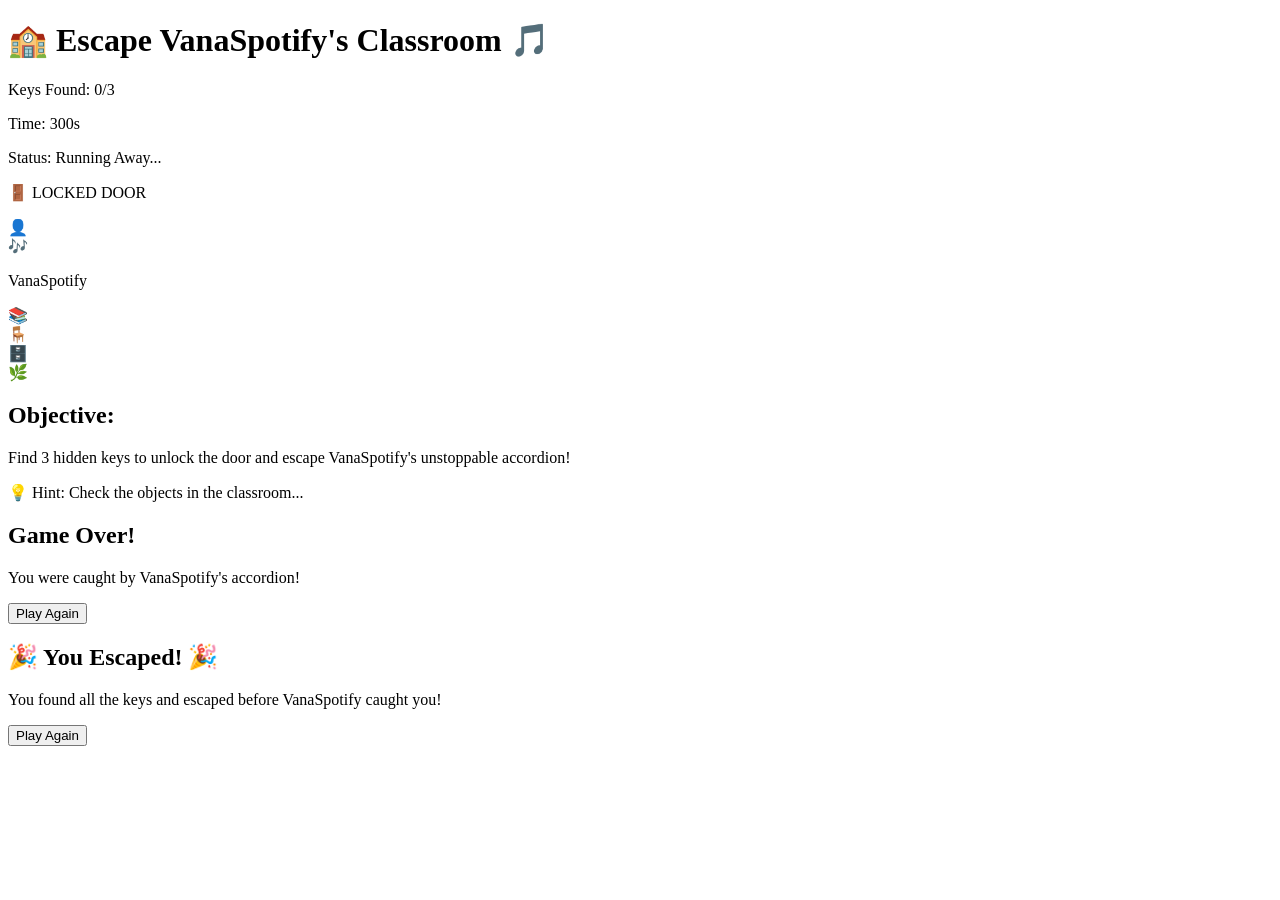
==== index.html @ 4e908365 "Initial game HTML structure" ====
<!DOCTYPE html>
<html lang="en">
<head>
    <meta charset="UTF-8">
    <meta name="viewport" content="width=device-width, initial-scale=1.0">
    <title>Escape VanaSpotify's Classroom</title>
    <link rel="stylesheet" href="style.css">
</head>
<body>
    <div id="gameContainer" class="game-container">
        <!-- Main Game Area -->
        <div id="gameArea" class="game-area">
            <div class="game-header">
                <h1>🏫 Escape VanaSpotify's Classroom 🎵</h1>
                <div class="game-stats">
                    <p>Keys Found: <span id="keysFound">0</span>/3</p>
                    <p>Time: <span id="timer">300</span>s</p>
                    <p>Status: <span id="status">Running Away...</span></p>
                </div>
            </div>

            <!-- Game Scene -->
            <div class="classroom-scene">
                <div class="door locked" id="door">
                    <p>🚪 LOCKED DOOR</p>
                </div>

                <div class="player" id="player">👤</div>

                <div class="teacher" id="teacher">
                    <div class="accordion">🎶</div>
                    <p>VanaSpotify</p>
                </div>

                <!-- Interactive Objects -->
                <div class="desk clickable" id="desk">📚</div>
                <div class="chair clickable" id="chair">🪑</div>
                <div class="locker clickable" id="locker">🗄️</div>
                <div class="plant clickable" id="plant">🌿</div>
            </div>

            <!-- Game Info -->
            <div class="game-info">
                <h2>Objective:</h2>
                <p>Find 3 hidden keys to unlock the door and escape VanaSpotify's unstoppable accordion!</p>
                <p id="hint">💡 Hint: Check the objects in the classroom...</p>
            </div>
        </div>

        <!-- Game Over Modal -->
        <div id="gameOverModal" class="modal hidden">
            <div class="modal-content">
                <h2 id="gameOverTitle">Game Over!</h2>
                <p id="gameOverMessage">You were caught by VanaSpotify's accordion!</p>
                <button onclick="location.reload()">Play Again</button>
            </div>
        </div>

        <!-- Win Modal -->
        <div id="winModal" class="modal hidden">
            <div class="modal-content success">
                <h2>🎉 You Escaped! 🎉</h2>
                <p>You found all the keys and escaped before VanaSpotify caught you!</p>
                <button onclick="location.reload()">Play Again</button>
            </div>
        </div>
    </div>

    <script src="game.js"></script>
</body>
</html>
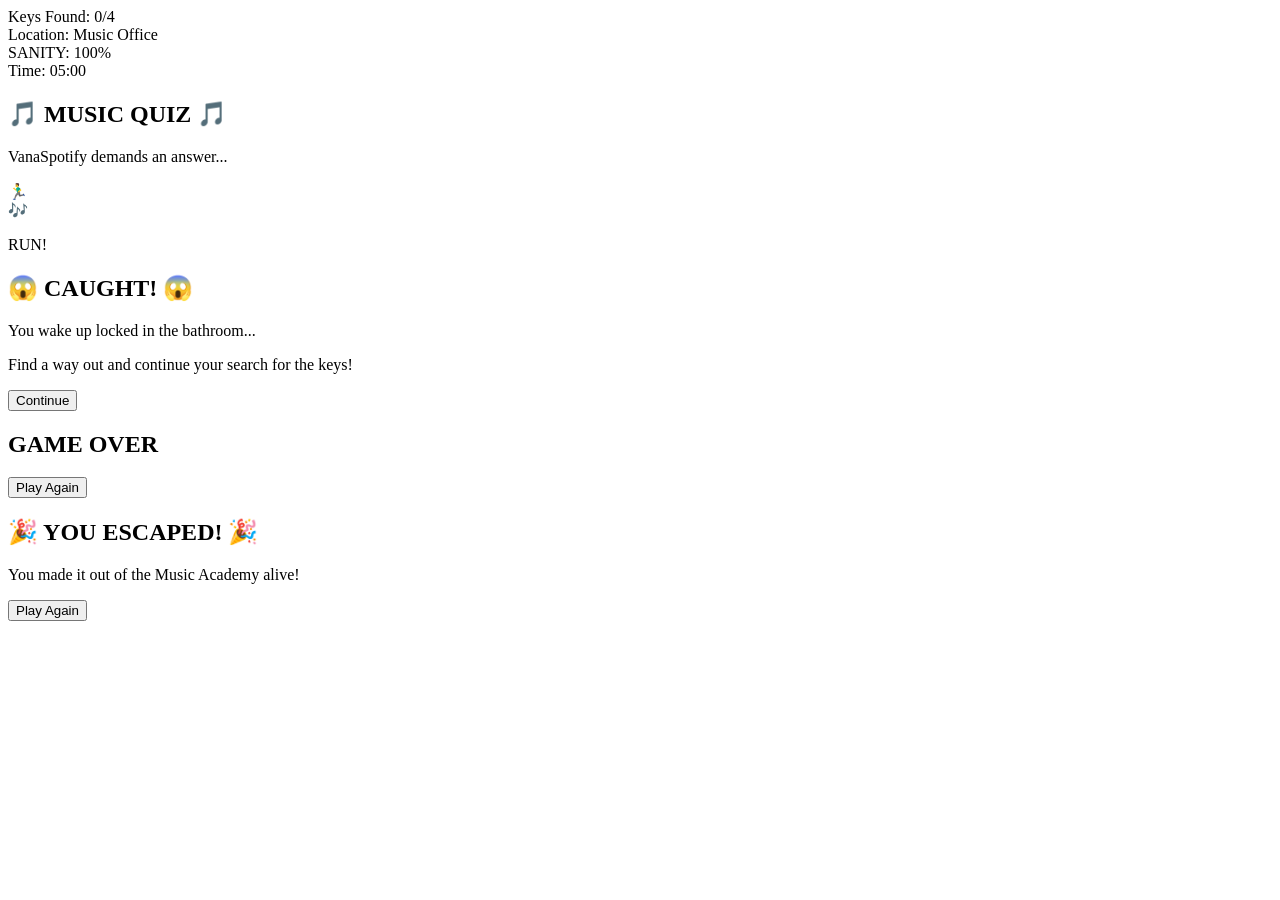
==== commit a5dd0301: "Create expanded game HTML with room system and quiz mechanics" ====
--- a/index.html
+++ b/index.html
@@ -3,66 +3,118 @@
 <head>
     <meta charset="UTF-8">
     <meta name="viewport" content="width=device-width, initial-scale=1.0">
-    <title>Escape VanaSpotify's Classroom</title>
+    <title>VanaSpotify - Music Academy Escape</title>
     <link rel="stylesheet" href="style.css">
 </head>
 <body>
+    <!-- Main Game Container -->
     <div id="gameContainer" class="game-container">
-        <!-- Main Game Area -->
-        <div id="gameArea" class="game-area">
-            <div class="game-header">
-                <h1>🏫 Escape VanaSpotify's Classroom 🎵</h1>
-                <div class="game-stats">
-                    <p>Keys Found: <span id="keysFound">0</span>/3</p>
-                    <p>Time: <span id="timer">300</span>s</p>
-                    <p>Status: <span id="status">Running Away...</span></p>
+        
+        <!-- HUD (Heads-Up Display) -->
+        <div class="hud">
+            <div class="hud-left">
+                <div class="hud-item">
+                    <span class="label">Keys Found:</span>
+                    <span id="keysCount" class="value">0/4</span>
+                </div>
+                <div class="hud-item">
+                    <span class="label">Location:</span>
+                    <span id="locationName" class="value">Music Office</span>
                 </div>
             </div>
-
-            <!-- Game Scene -->
-            <div class="classroom-scene">
-                <div class="door locked" id="door">
-                    <p>🚪 LOCKED DOOR</p>
+            <div class="hud-center">
+                <div id="sanity" class="sanity-bar">
+                    <div id="sanityFill" class="sanity-fill"></div>
+                    <span id="sanityText">SANITY: 100%</span>
                 </div>
-
-                <div class="player" id="player">👤</div>
-
-                <div class="teacher" id="teacher">
-                    <div class="accordion">🎶</div>
-                    <p>VanaSpotify</p>
+            </div>
+            <div class="hud-right">
+                <div class="hud-item">
+                    <span class="label">Time:</span>
+                    <span id="timeDisplay" class="value">05:00</span>
                 </div>
-
-                <!-- Interactive Objects -->
-                <div class="desk clickable" id="desk">📚</div>
-                <div class="chair clickable" id="chair">🪑</div>
-                <div class="locker clickable" id="locker">🗄️</div>
-                <div class="plant clickable" id="plant">🌿</div>
-            </div>
-
-            <!-- Game Info -->
-            <div class="game-info">
-                <h2>Objective:</h2>
-                <p>Find 3 hidden keys to unlock the door and escape VanaSpotify's unstoppable accordion!</p>
-                <p id="hint">💡 Hint: Check the objects in the classroom...</p>
+                <div class="hud-item" id="chaseIndicator" style="display: none;">
+                    <span class="label danger">🎵 BEING CHASED!</span>
+                </div>
             </div>
         </div>
 
-        <!-- Game Over Modal -->
-        <div id="gameOverModal" class="modal hidden">
-            <div class="modal-content">
-                <h2 id="gameOverTitle">Game Over!</h2>
-                <p id="gameOverMessage">You were caught by VanaSpotify's accordion!</p>
-                <button onclick="location.reload()">Play Again</button>
+        <!-- Main Game View -->
+        <div class="game-view" id="gameView">
+            <div class="room-container" id="roomContainer">
+                <!-- Room content will be dynamically generated -->
             </div>
         </div>
 
-        <!-- Win Modal -->
-        <div id="winModal" class="modal hidden">
-            <div class="modal-content success">
-                <h2>🎉 You Escaped! 🎉</h2>
-                <p>You found all the keys and escaped before VanaSpotify caught you!</p>
-                <button onclick="location.reload()">Play Again</button>
+        <!-- Room Navigation -->
+        <div class="room-nav" id="roomNav">
+            <!-- Navigation buttons will be dynamically generated -->
+        </div>
+
+        <!-- Interaction Panel -->
+        <div class="interaction-panel" id="interactionPanel">
+            <!-- Interactions will appear here -->
+        </div>
+    </div>
+
+    <!-- Quiz Modal -->
+    <div id="quizModal" class="modal hidden">
+        <div class="modal-content quiz-content">
+            <div class="quiz-header">
+                <h2>🎵 MUSIC QUIZ 🎵</h2>
+                <p class="quiz-message">VanaSpotify demands an answer...</p>
             </div>
+            <div class="quiz-question">
+                <p id="quizQuestion"></p>
+            </div>
+            <div class="quiz-answers" id="quizAnswers">
+                <!-- Answers will be generated here -->
+            </div>
+            <div id="quizResult" class="quiz-result hidden">
+                <!-- Result message appears here -->
+            </div>
+        </div>
+    </div>
+
+    <!-- Chase Scene Modal -->
+    <div id="chaseModal" class="modal hidden">
+        <div class="chase-scene" id="chaseScene">
+            <div class="player-escape">🏃‍♂️</div>
+            <div class="teacher-chase">🎶</div>
+            <div class="chase-text">
+                <p id="chaseText">RUN!</p>
+            </div>
+        </div>
+    </div>
+
+    <!-- Caught Modal -->
+    <div id="caughtModal" class="modal hidden">
+        <div class="modal-content caught-content">
+            <h2>😱 CAUGHT! 😱</h2>
+            <div class="bathroom-scene">
+                <p>You wake up locked in the bathroom...</p>
+                <p class="bathroom-clue">Find a way out and continue your search for the keys!</p>
+            </div>
+            <button class="btn-continue" onclick="resumeFromBathroom()">Continue</button>
+        </div>
+    </div>
+
+    <!-- Game Over Modal -->
+    <div id="gameOverModal" class="modal hidden">
+        <div class="modal-content game-over-content">
+            <h2 id="gameOverTitle">GAME OVER</h2>
+            <p id="gameOverMessage"></p>
+            <button class="btn-restart" onclick="location.reload()">Play Again</button>
+        </div>
+    </div>
+
+    <!-- Win Modal -->
+    <div id="winModal" class="modal hidden">
+        <div class="modal-content win-content">
+            <h2>🎉 YOU ESCAPED! 🎉</h2>
+            <p>You made it out of the Music Academy alive!</p>
+            <p id="winStats"></p>
+            <button class="btn-restart" onclick="location.reload()">Play Again</button>
         </div>
     </div>
 
